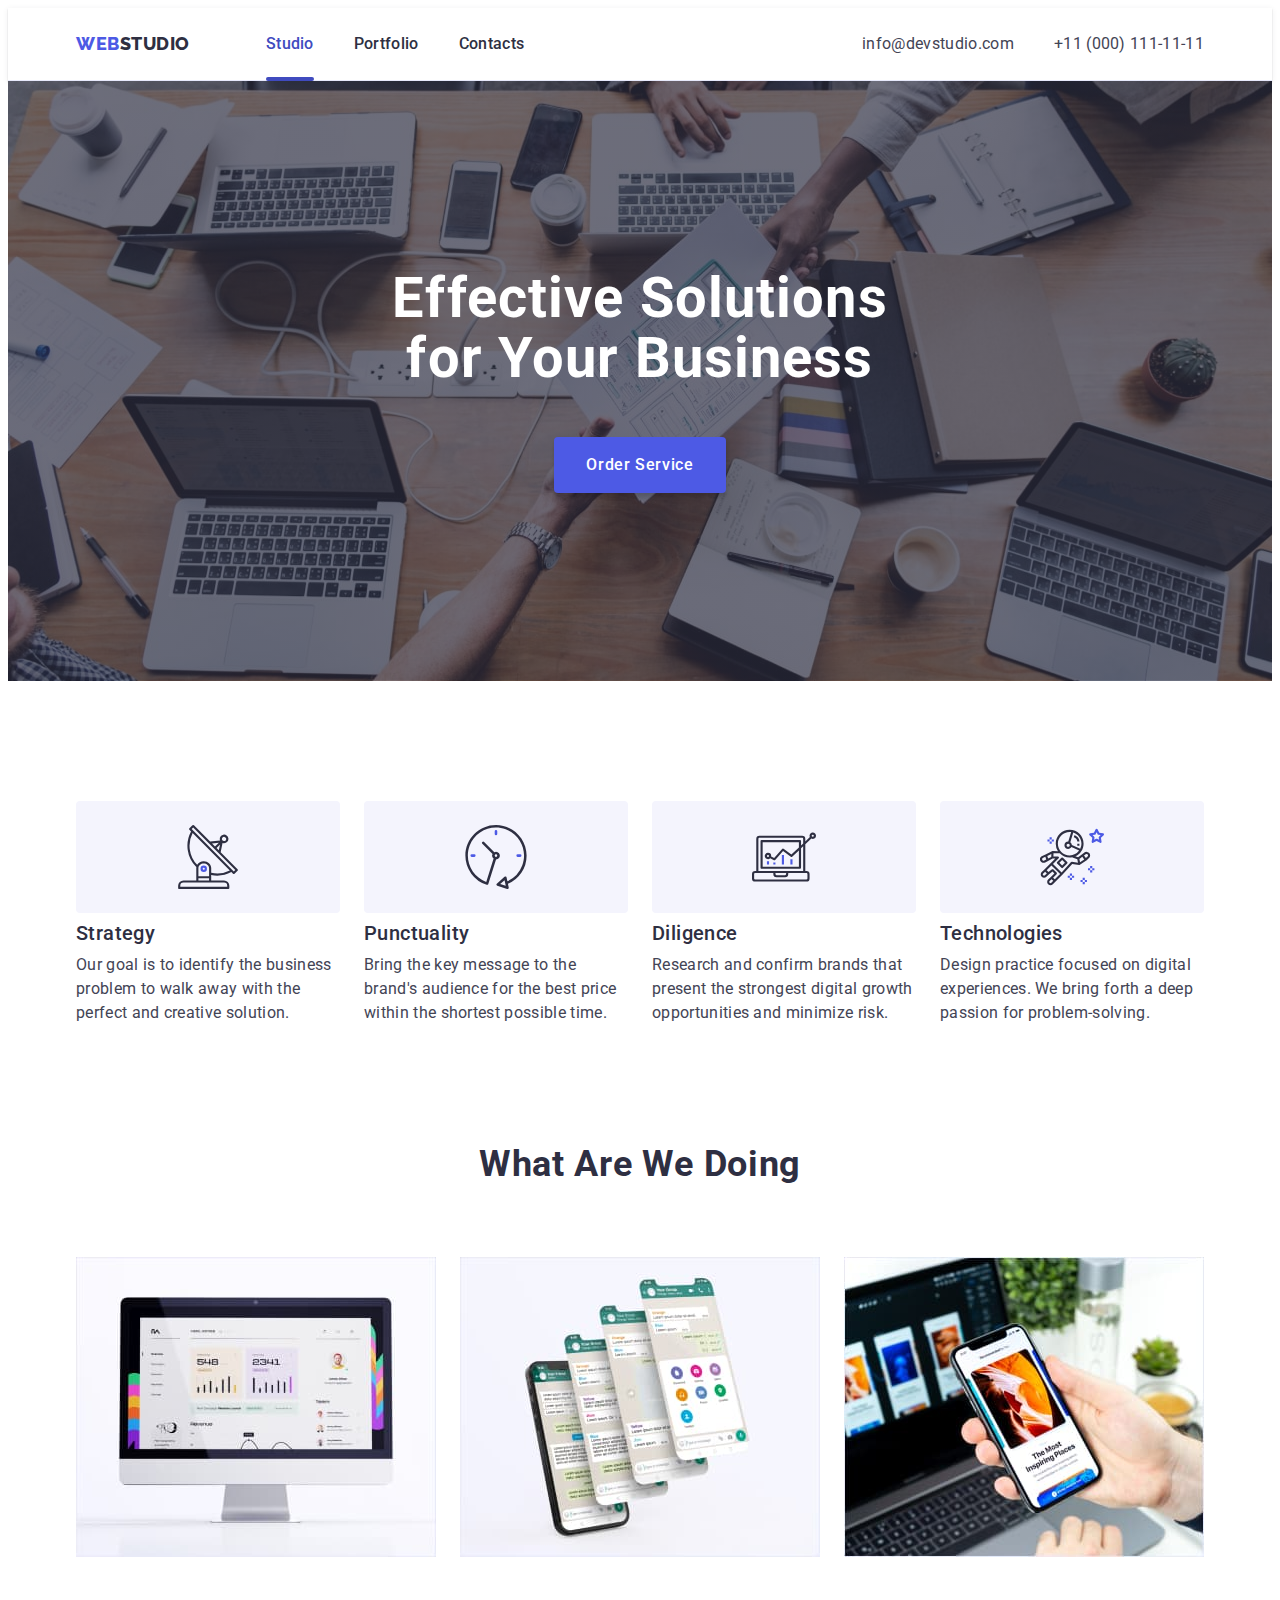
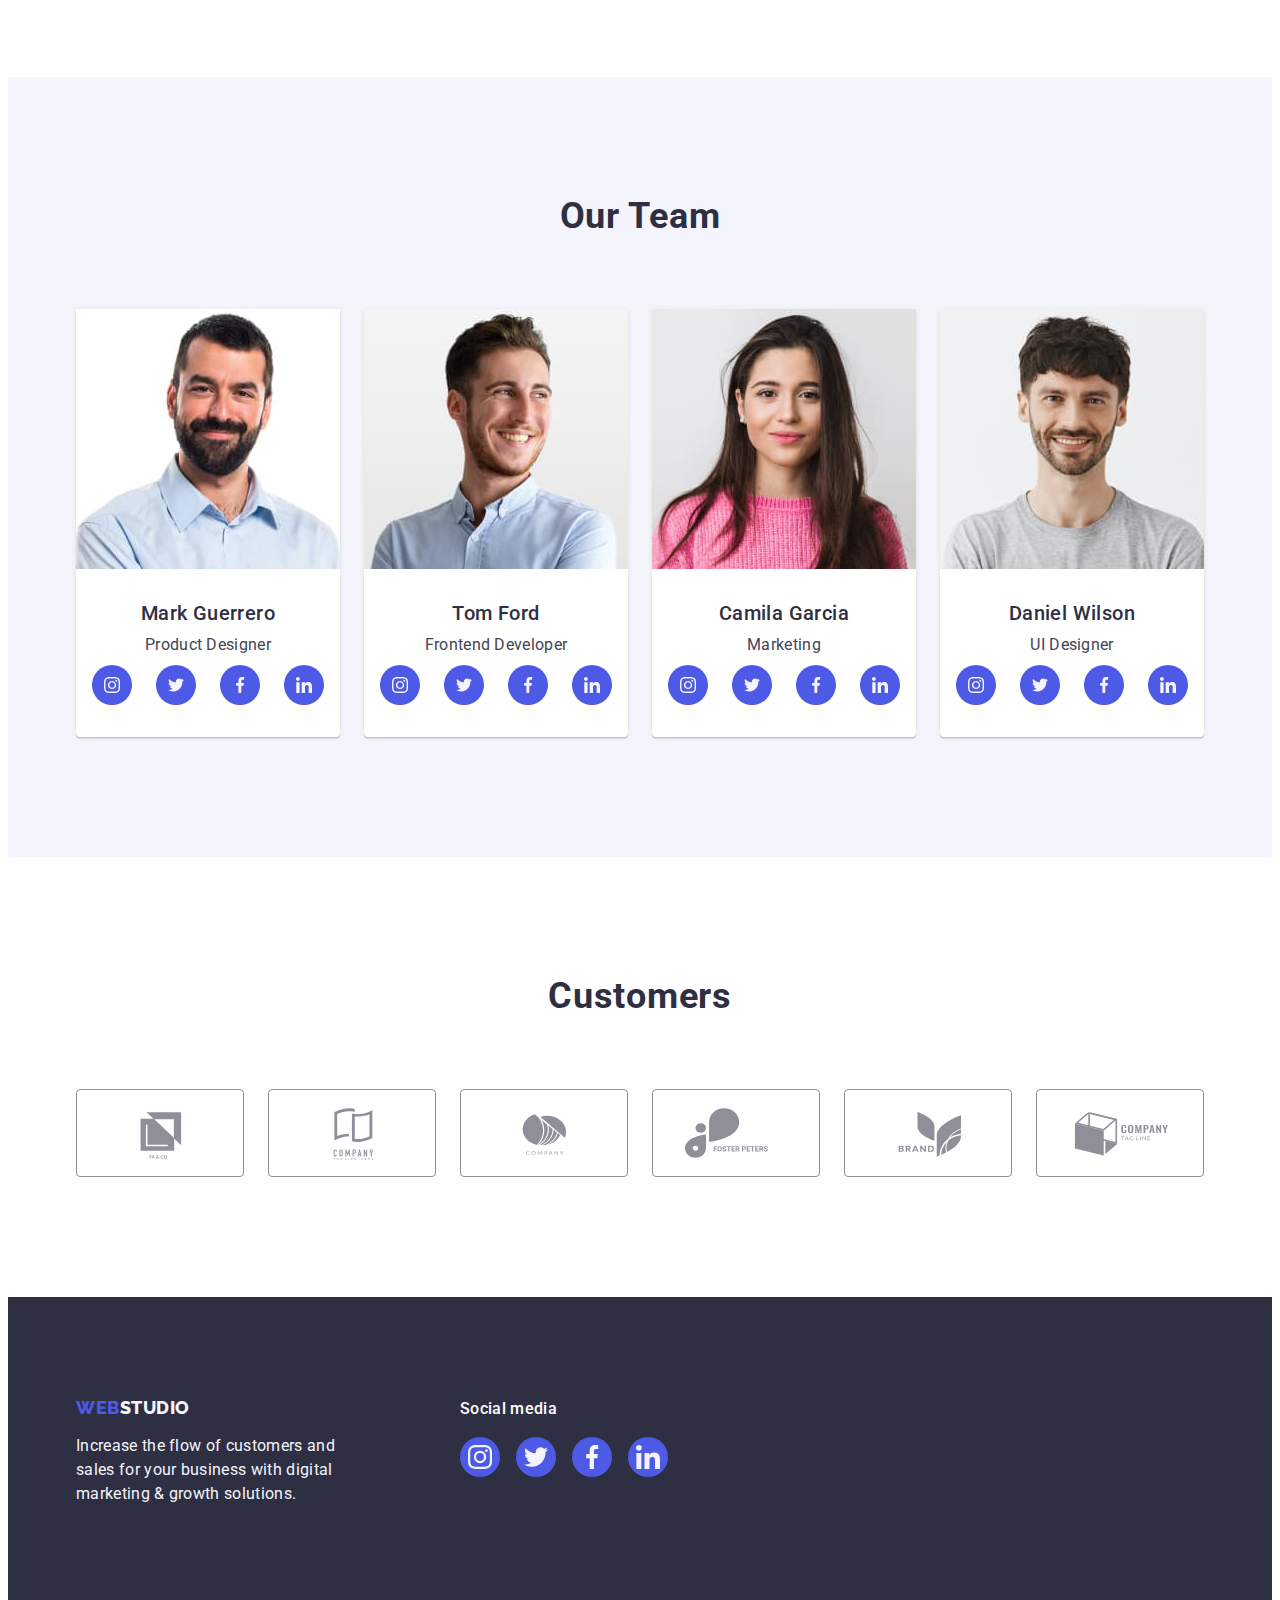
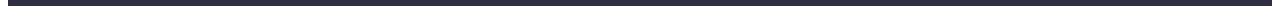
==== index.html @ 052d2413 "HW 5 initial" ====
<!DOCTYPE html>
<html lang="en">
    <head>
        <meta charset="UTF-8">
        <meta name="viewport" content="width=device-width, initial-scale=1.0">
        <title>Studio</title>
        <link rel="stylesheet" href="https://cdnjs.cloudflare.com/ajax/libs/modern-normalize/2.0.0/modern-normalize.min.css"
            integrity="sha512-4xo8blKMVCiXpTaLzQSLSw3KFOVPWhm/TRtuPVc4WG6kUgjH6J03IBuG7JZPkcWMxJ5huwaBpOpnwYElP/m6wg=="
            crossorigin="anonymous" referrerpolicy="no-referrer">
        <link rel="preconnect" href="https://fonts.googleapis.com">
        <link rel="preconnect" href="https://fonts.gstatic.com" crossorigin>
        <link href="https://fonts.googleapis.com/css2?family=Raleway:wght@800&family=Roboto:wght@400;500;700;900&display=swap"
            rel="stylesheet">
        <link href="./css/styles.css" rel="stylesheet">
    </head>
    <body>
        <header class="section page-header">
            <div class="container header-container">
                <nav class="page-nav">
                    <a href="./index.html" class="logo link header-logo-link">Web<span class="header-logo">Studio</span></a>
                    <ul class="list navigation-list">
                        <li class="navigation-list-item">
                            <a href="./index.html" class="navigation-link link navigation-underline">Studio</a>
                        </li>
                        <li class="navigation-list-item">
                            <a href="./portfolio.html" class="navigation-link link">Portfolio</a>
                        </li>
                        <li class="navigation-list-item">
                            <a href="" class="navigation-link link">Contacts</a>
                        </li>
                    </ul>
                </nav>
                <address class="contacts">
                    <ul class="list contacts-list">
                        <li>
                            <a href="mailto:info@devstudio.com" class="contact link">info@devstudio.com</a>
                        </li>
                        <li>
                            <a href="tel:+110001111111" class="contact link">+11 (000) 111-11-11</a>
                        </li>
                    </ul>
                </address>
            </div>
        </header>
        <main>
            <section class="section hero">
                <div class="container hero-container">
                    <h1 class="hero-title">Effective Solutions for Your Business</h1>
                    <button type="button" class="hero-btn" data-modal-open>Order Service</button>
                </div>
            </section>
            <section class="section advantages">
                <div class="container">
                    <h2 class="visually-hidden">Advantages</h2>
                    <ul class="list advantages-list">
                        <li class="advantage-item">
                            <div class="advantage-illustration">
                                <svg class="advantage-icon" height="64" width="64">
                                    <use href="./images/icons.svg#antenna"></use>
                                </svg>
                            </div>
                            <h3 class="item-title advantage">Strategy</h3>
                            <p class="item-text advantage">
                                Our goal is to identify the business problem to walk away with the perfect and creative solution.
                            </p>
                        </li>
                        <li class="advantage-item">
                            <div class="advantage-illustration">
                                <svg class="advantage-icon" height="64" width="64">
                                    <use href="./images/icons.svg#clock"></use>
                                </svg>
                            </div>
                            <h3 class="item-title advantage">Punctuality</h3>
                            <p class="item-text advantage">
                                Bring the key message to the brand's audience for the best price within the shortest possible time.
                            </p>
                        </li>
                        <li class="advantage-item">
                            <div class="advantage-illustration">
                                <svg class="advantage-icon" height="64" width="64">
                                    <use href="./images/icons.svg#diagram"></use>
                                </svg>
                            </div>
                            <h3 class="item-title advantage">Diligence</h3>
                            <p class="item-text advantage">
                                Research and confirm brands that present the strongest digital growth opportunities and minimize risk.
                            </p>
                        </li>
                        <li class="advantage-item">
                            <div class="advantage-illustration">
                                <svg class="advantage-icon" height="64" width="64">
                                    <use href="./images/icons.svg#astronaut"></use>
                                </svg>
                            </div>
                            <h3 class="item-title advantage">Technologies</h3>
                            <p class="item-text advantage">
                                Design practice focused on digital experiences. We bring forth a deep passion for problem-solving.
                            </p>
                        </li>
                    </ul>
                </div>
            </section>
            <section class="section section-actions">
                <div class="container">
                    <h2 class="section-title">What are we doing</h2>
                    <ul class="list list-actions">
                        <li class="item-action">
                            <img src="./images/img-1.jpg" alt="Website on the computer monitor" width="360" height="300">
                        </li>
                        <li class="item-action">
                            <img src="./images/img-2.jpg" alt="messages in the WhatsApp group" width="360" height="300">
                        </li>
                        <li class="item-action">
                            <img src="./images/img-3.jpg" alt="Mobile application" width="360" height="300">
                        </li>
                    </ul>
                </div>
            </section>
            <section class="section section-team">
                <div class="container">
                    <h2 class="section-title">Our Team</h2>
                    <ul class="list list-team">
                        <li class="item-team">
                            <img src="./images/mark.jpg" alt="Mark Guerrero" width="264" height="260">
                            <div class="member-description">
                                <h3 class="item-title member-name">Mark Guerrero</h3>
                                <p class="item-text member-role">Product Designer</p>
                                <ul class="member-socials list">
                                    <li class="member-social-item">
                                        <a href="" class="member-social-link link">
                                            <svg class="member-social-icon" width="16" height="16">
                                                <use href="./images/icons.svg#instagram"></use>
                                            </svg>
                                        </a>
                                    </li>
                                    <li class="member-social-item">
                                        <a href="" class="member-social-link link">
                                            <svg class="member-social-icon" width="16" height="16">
                                                <use href="./images/icons.svg#twitter"></use>
                                            </svg>
                                        </a>
                                    </li>
                                    <li class="member-social-item">
                                        <a href="" class="member-social-link link">
                                            <svg class="member-social-icon" width="16" height="16">
                                                <use href="./images/icons.svg#facebook"></use>
                                            </svg>
                                        </a>
                                    </li>
                                    <li class="member-social-item">
                                        <a href="" class="member-social-link link">
                                            <svg class="member-social-icon" width="16" height="16">
                                                <use href="./images/icons.svg#linkedin"></use>
                                            </svg>
                                        </a>
                                    </li>
                                </ul>
                            </div>
                        </li>
                        <li class="item-team">
                            <img src="./images/tom.jpg" alt="Tom Ford" width="264" height="260">
                            <div class="member-description">
                                <h3 class="item-title member-name">Tom Ford</h3>
                                <p class="item-text member-role">Frontend Developer</p>
                                <ul class="member-socials list">
                                    <li class="member-social-item">
                                        <a href="" class="member-social-link link">
                                            <svg class="member-social-icon" width="16" height="16">
                                                <use href="./images/icons.svg#instagram"></use>
                                            </svg>
                                        </a>
                                    </li>
                                    <li class="member-social-item">
                                        <a href="" class="member-social-link link">
                                            <svg class="member-social-icon" width="16" height="16">
                                                <use href="./images/icons.svg#twitter"></use>
                                            </svg>
                                        </a>
                                    </li>
                                    <li class="member-social-item">
                                        <a href="" class="member-social-link link">
                                            <svg class="member-social-icon" width="16" height="16">
                                                <use href="./images/icons.svg#facebook"></use>
                                            </svg>
                                        </a>
                                    </li>
                                    <li class="member-social-item">
                                        <a href="" class="member-social-link link">
                                            <svg class="member-social-icon" width="16" height="16">
                                                <use href="./images/icons.svg#linkedin"></use>
                                            </svg>
                                        </a>
                                    </li>
                                </ul>
                            </div>
                        </li>
                        <li class="item-team">
                            <img src="./images/camilla.jpg" alt="Camila Garcia" width="264" height="260">
                            <div class="member-description">
                                <h3 class="item-title member-name">Camila Garcia</h3>
                                <p class="item-text member-role">Marketing</p>
                                <ul class="member-socials list">
                                    <li class="member-social-item">
                                        <a href="" class="member-social-link link">
                                            <svg class="member-social-icon" width="16" height="16">
                                                <use href="./images/icons.svg#instagram"></use>
                                            </svg>
                                        </a>
                                    </li>
                                    <li class="member-social-item">
                                        <a href="" class="member-social-link link">
                                            <svg class="member-social-icon" width="16" height="16">
                                                <use href="./images/icons.svg#twitter"></use>
                                            </svg>
                                        </a>
                                    </li>
                                    <li class="member-social-item">
                                        <a href="" class="member-social-link link">
                                            <svg class="member-social-icon" width="16" height="16">
                                                <use href="./images/icons.svg#facebook"></use>
                                            </svg>
                                        </a>
                                    </li>
                                    <li class="member-social-item">
                                        <a href="" class="member-social-link link">
                                            <svg class="member-social-icon" width="16" height="16">
                                                <use href="./images/icons.svg#linkedin"></use>
                                            </svg>
                                        </a>
                                    </li>
                                </ul>
                            </div>
                        </li>
                        <li class="item-team">
                            <img src="./images/daniel.jpg" alt="Daniel Wilson" width="264" height="260">
                            <div class="member-description">
                                <h3 class="item-title member-name">Daniel Wilson</h3>
                                <p class="item-text member-role">UI Designer</p>
                                <ul class="member-socials list">
                                    <li class="member-social-item">
                                        <a href="" class="member-social-link link">
                                            <svg class="member-social-icon" width="16" height="16">
                                                <use href="./images/icons.svg#instagram"></use>
                                            </svg>
                                        </a>
                                    </li>
                                    <li class="member-social-item">
                                        <a href="" class="member-social-link link">
                                            <svg class="member-social-icon" width="16" height="16">
                                                <use href="./images/icons.svg#twitter"></use>
                                            </svg>
                                        </a>
                                    </li>
                                    <li class="member-social-item">
                                        <a href="" class="member-social-link link">
                                            <svg class="member-social-icon" width="16" height="16">
                                                <use href="./images/icons.svg#facebook"></use>
                                            </svg>
                                        </a>
                                    </li>
                                    <li class="member-social-item">
                                        <a href="" class="member-social-link link">
                                            <svg class="member-social-icon" width="16" height="16">
                                                <use href="./images/icons.svg#linkedin"></use>
                                            </svg>
                                        </a>
                                    </li>
                                </ul>
                            </div>
                        </li>
                    </ul>
                </div>
            </section>
            <section class="section-customers">
                <div class="container">
                    <h2 class="section-title">Customers</h2>
                    <ul class="customers-list list">
                        <li class="customer-item">
                            <a href="" class="customer-link link">
                                <svg class="customer-icon" width="104" height="56">
                                    <use href="./images/icons.svg#company-logo-1"></use>
                                </svg>
                            </a>
                        </li>
                        <li class="customer-item">
                            <a href="" class="customer-link link">
                                <svg class="customer-icon" width="104" height="56">
                                    <use href="./images/icons.svg#company-logo-2"></use>
                                </svg>
                            </a>
                        </li>
                        <li class="customer-item">
                            <a href="" class="customer-link link">
                                <svg class="customer-icon" width="104" height="56">
                                    <use href="./images/icons.svg#company-logo-3"></use>
                                </svg>
                            </a>
                        </li>
                        <li class="customer-item">
                            <a href="" class="customer-link link">
                                <svg class="customer-icon" width="104" height="56">
                                    <use href="./images/icons.svg#company-logo-4"></use>
                                </svg>
                            </a>
                        </li>
                        <li class="customer-item">
                            <a href="" class="customer-link link">
                                <svg class="customer-icon" width="104" height="56">
                                    <use href="./images/icons.svg#company-logo-5"></use>
                                </svg>
                            </a>
                        </li>
                        <li class="customer-item">
                            <a href="" class="customer-link link">
                                <svg class="customer-icon" width="104" height="56">
                                    <use href="./images/icons.svg#company-logo-6"></use>
                                </svg>
                            </a>
                        </li>
                    </ul>
                </div>
            </section>
        </main>
        <footer class="section page-footer">
            <div class="container footer-container">
                <div class="footer-information">
                    <a href="./index.html" class="logo link footer-logo-link">Web<span class="footer-logo">Studio</span></a>
                    <p class="footer-text">Increase the flow of customers and sales for your business with digital marketing & growth solutions.</p>
                </div>
                <div class="footer-socials">
                    <p class="footer-socials-title">Social media</p>
                    <ul class="footer-socials-list list">
                        <li class="footer-social-item">
                            <a href="" class="footer-social-link link">
                                <svg class="footer-social-icon" width="24" height="24">
                                    <use href="./images/icons.svg#instagram"></use>
                                </svg>
                            </a>
                        </li>
                        <li class="footer-social-item">
                            <a href="" class="footer-social-link link">
                                <svg class="footer-social-icon" width="24" height="24">
                                    <use href="./images/icons.svg#twitter"></use>
                                </svg>
                            </a>
                        </li>
                        <li class="footer-social-item">
                            <a href="" class="footer-social-link link">
                                <svg class="footer-social-icon" width="24" height="24">
                                    <use href="./images/icons.svg#facebook"></use>
                                </svg>
                            </a>
                        </li>
                        <li class="footer-social-item">
                            <a href="" class="footer-social-link link">
                                <svg class="footer-social-icon" width="24" height="24">
                                    <use href="./images/icons.svg#linkedin"></use>
                                </svg>
                            </a>
                        </li>
                    </ul>
                </div>
            </div>
        </footer>
        <div class="backdrop is-hidden" data-modal>
            <div class="modal">
                <button type="button" class="close-btn" data-modal-close>
                    <svg class="close-icon" width="8" height="8">
                        <use href="./images/icons.svg#close"></use>
                    </svg>
                </button>
                <p class="modal-title">Leave your contacts and we will call you back</p>
                <form>
                    <label for="input-user-name" class="modal-label">Name</label>
                    <div class="modal-input-icon">
                        <input name="user-name" class="modal-input" type="text" id="input-user-name"/>
                        <svg class="modal-icon" width="18" height="18">
                            <use href="./images/icons.svg#user-icon"></use>
                        </svg>
                    </div>
                    <label for="input-user-phone" class="modal-label">Phone</label>
                    <div class="modal-input-icon">
                        <input name="user-phone" class="modal-input" type="tel" id="input-user-phone" />
                        <svg class="modal-icon" width="18" height="24">
                            <use href="./images/icons.svg#phone-icon"></use>
                        </svg>
                    </div>
                    <label for="input-user-email" class="modal-label">Email</label>
                    <div class="modal-input-icon">
                        <input name="user-email" class="modal-input" type="email" id="input-user-email" />
                        <svg class="modal-icon" width="18" height="24">
                            <use href="./images/icons.svg#email-icon"></use>
                        </svg>
                    </div>
                    <label for="comment-text" class="modal-label">Comment</label>
                    <textarea name="user-comment" id="comment-text" class="modal-text-input" placeholder="Text input"></textarea>
                    <button type="submit" class="hero-btn">Send</button>
                </form>
            </div>
        </div>
        <script src="./js/modal.js"></script>
    </body>
</html>
---- css/styles.css ----
:root {
    --iris: #4D5AE5;
    --ocean: #404BBF;
    --navyblue: #2E2F42;
    --green: #31D0AA;
    --slate: #434455;
    --lightslate: #8E8F99;
    --cornflower: #E7E9FC;
    --cloud: #F4F4FD;
    --white: #FFFFFF;
    --dairy: #FCFCFC;
    --grey: rgba(46, 47, 66, 0.7);
    --navyblue-modal: rgba(46, 47, 66, 0.40);
}

body {
    color: var(--slate);
    font-family: "Roboto", sans-serif;
    background-color: var(--white);
}

.list {
    list-style-type: none;
}

.link {
    text-decoration: none;
}

.logo {
    color: var(--iris);
    font-family: "Raleway", sans-serif;
    font-size: 18px;
    font-weight: 800;
    line-height: 1.17;
    letter-spacing: 0.03em;
    text-transform: uppercase;
}

.header-logo {
    color: var(--navyblue);
}

.header-logo-link {
    padding: 24px 0;
    margin-right: 76px;
}

h1,
h2,
h3,
h4,
h5,
h6,
p {
    margin-top: 0;
    margin-bottom: 0;
}

ul,
ol {
    margin-top: 0;
    margin-bottom: 0;
    padding-left: 0;
}

a {
    display: block;
}

img {
    height: auto;
    max-width: 100%;
    display: block;
}

.container {
    max-width: 1158px;
    margin: 0 auto;
    padding: 0 15px;
}

.visually-hidden {
    position: absolute;
    width: 1px;
    height: 1px;
    margin: -1px;
    border: 0;
    padding: 0;
    white-space: nowrap;
    clip-path: inset(100%);
    clip: rect(0 0 0 0);
    overflow: hidden;
}

* {
    box-sizing: border-box;
}

.page-header {
    border-bottom: 1px solid var(--cornflower);
    box-shadow: 0px 2px 1px rgba(46, 47, 66, 0.08), 0px 1px 1px rgba(46, 47, 66, 0.16), 0px 1px 6px rgba(46, 47, 66, 0.08);
}

.navigation-list {
    display: flex;
    gap: 40px;
    align-items: center;
}

.contacts-list {
    display: flex;
    gap: 40px;
    align-items: center;
}

.page-nav {
    display: flex;
    align-items: center;
    margin-right: auto;
}

.header-container {
    display: flex;
    align-items: center;
}

.navigation-link {
    color: var(--navyblue);
    font-weight: 500;
    line-height: 1.5;
    letter-spacing: 0.02em;
    padding: 24px 0;
    transition: color 250ms cubic-bezier(0.4, 0, 0.2, 1);
}

.navigation-link:hover,
.navigation-link:focus {
    color: var(--ocean);
}

.navigation-underline {
    position: relative;
    color: var(--ocean)
}

.navigation-underline::after {
    content: '';
    height: 4px;
    width: 100%;
    border-radius: 2px;
    background: var(--ocean);
    position: absolute;
    bottom: -1px;
    left: 0;
}

.contacts {
    font-style: normal;
}

.contact {
    line-height: 1.5;
    letter-spacing: 0.02em;
    padding: 24px 0;
    color: inherit;
    transition: color 250ms cubic-bezier(0.4, 0, 0.2, 1);
}

.contact:hover,
.contact:focus {
    color: var(--ocean);
}

.section.hero {
    background-image: linear-gradient(var(--grey), var(--grey)), url(../images/people-office.jpg);
    background-position: center;
    background-repeat: no-repeat;
    background-size: cover;
    padding: 188px 0;
    max-width: 1440px;
}

.hero-title {
    color: var(--white);
    text-align: center;
    font-size: 56px;
    font-weight: 700;
    line-height: 1.07;
    letter-spacing: 0.02em;
    max-width: 496px;
    margin-bottom: 48px;
    margin-right: auto;
    margin-left: auto;
}

.hero-btn {
    display: block;
    background-color: var(--iris);
    color: var(--white);
    font-size: inherit;
    font-family: inherit;
    font-weight: 500;
    line-height: 1.5;
    letter-spacing: 0.04em;
    cursor: pointer;
    border-radius: 4px;
    border: none;
    margin-left: auto;
    margin-right: auto;
    padding: 16px 32px;
    min-width: 169px;
    box-shadow: 0px 4px 4px 0px rgba(0, 0, 0, 0.15);
    transition: background-color 250ms cubic-bezier(0.4, 0, 0.2, 1);
}

.hero-btn:hover,
.hero-btn:focus {
    background-color: var(--ocean);
}

.item-title {
    color: var(--navyblue);
    font-size: 20px;
    font-weight: 500;
    line-height: 1.2;
    letter-spacing: 0.02em;
}

.advantage-illustration {
    border-radius: 4px;
    background: var(--cloud);
    padding: 24px 0;
    display: flex;
    justify-content: center;
    align-items: center;
    margin-bottom: 8px;
}

.item-title.advantage {
    margin-bottom: 8px;
}

.advantage-item {
    width: calc((100% - 3 * 24px) / 4);
}

.advantages {
    padding: 120px 0;
}

.advantage-icon {
    fill: currentColor;
}

.item-text {
    line-height: 1.5;
    letter-spacing: 0.02em;
    color: var(--slate);
}

.advantages-list {
    display: flex;
    gap: 24px;
}

.section-title {
    color: var(--navyblue);
    text-align: center;
    font-size: 36px;
    font-weight: 700;
    line-height: 1.11;
    letter-spacing: 0.02em;
    text-transform: capitalize;
    margin-bottom: 72px;
}

.section-actions {
    padding-bottom: 120px;
}

.list-actions {
    display: flex;
    gap: 24px;
}

.item-action {
    width: calc((100% - 2 * 24px) / 3);
}

.section-team {
    background-color: var(--cloud);
    padding: 120px 0;
}

.list-team {
    display: flex;
    gap: 24px;
}

.item-team {
    background: var(--white);
    border-radius: 0px 0px 4px 4px;
    width: calc((100% - 3 * 24px) / 4);
    box-shadow: 0px 2px 1px 0px rgba(46, 47, 66, 0.08), 0px 1px 1px 0px rgba(46, 47, 66, 0.16), 0px 1px 6px 0px rgba(46, 47, 66, 0.08);
}

.member-description {
    padding: 32px 0;
}

.member-name {
    margin-bottom: 8px;
    text-align: center;
}

.member-role {
    text-align: center;
}

.member-socials {
    display: flex;
    justify-content: center;
    gap: 24px;
    margin-top: 8px;
}

.member-social-item {
    width: 40px;
    height: 40px;
}

.member-social-link{
    background-color: var(--iris);
    border-radius: 50%;
    display: flex;
    justify-content: center;
    align-items: center;
    width: 100%;
    height: 100%;
    transition: background-color 250ms cubic-bezier(0.4, 0, 0.2, 1);
}

.item-team:hover .member-social-link {
    background-color: var(--ocean);
}

.member-social-link:focus {
    background-color: var(--ocean);
}

.member-social-icon{
    fill: var(--cloud);
}

.section-customers {
    padding: 120px 0;
}

.customers-list {
    display: flex;
    gap: 24px;
}

.customer-item {
    width: calc((100% - 5 * 24px) / 6);
    height: 88px;
}

.customer-link {
    width: 100%;
    height: 100%;
    padding: 16px 32px;
    border: 1px solid var(--lightslate);
    border-radius: 4px;
    display: flex;
    justify-content: center;
    align-items: center;
    color: var(--lightslate);
    transition: border-color 250ms cubic-bezier(0.4, 0, 0.2, 1),
        color 250ms cubic-bezier(0.4, 0, 0.2, 1);
}

.customer-icon {
    fill: currentColor;
}

.customer-link:hover,
.customer-link:focus {
    border-color: var(--ocean);
    color: var(--ocean);
    box-shadow: 0px 4px 4px 0px rgba(0, 0, 0, 0.25);
}

.page-footer {
    background-color: var(--navyblue);
    padding: 100px 0;
}

.footer-logo {
    color: var(--cloud);
}

.footer-logo-link {
    margin-bottom: 16px;
    display: inline-block;
}

.footer-text {
    color: var(--cloud);
    line-height: 1.5;
    letter-spacing: 0.02em;
    width: 264px;
}

.footer-container {
    display: flex;
    align-items: baseline;
}

.footer-information {
    margin-right: 120px;
}

.section-portfolio {
    padding: 96px 0 120px 0;
}

.footer-socials-title {
    margin-bottom: 16px;
    color: var(--white);
        font-weight: 500;
        line-height: 1.5;
        letter-spacing: 0.02em;
}

.footer-socials-list {
    display: flex;
    gap: 16px;
}

.footer-social-item {
    width: 40px;
    height: 40px;
}

.footer-social-link {
    background-color: var(--iris);
    border-radius: 50%;
    width: 100%;
    height: 100%;
    display: flex;
    justify-content: center;
    align-items: center;
    transition: background-color 250ms cubic-bezier(0.4, 0, 0.2, 1);
}

.footer-social-link:hover {
    background-color: var(--green);
}

.footer-social-link:focus {
    background-color: var(--green);
}

.footer-social-icon {
    fill: var(--cloud);
}

.portfolio-btn {
    color: var(--iris);
    background-color: var(--cloud);
    border-radius: 4px;
    padding: 12px 24px;
    border: 1px solid var(--cornflower);
    text-align: center;
    font-size: inherit;
    font-family: inherit;
    font-weight: 500;
    line-height: 1.5;
    letter-spacing: 0.04em;
    cursor: pointer;
    transition: color 250ms cubic-bezier(0.4, 0, 0.2, 1),
        background-color 250ms cubic-bezier(0.4, 0, 0.2, 1),
        border-color 250ms cubic-bezier(0.4, 0, 0.2, 1),
        box-shadow 250ms cubic-bezier(0.4, 0, 0.2, 1);
}

.portfolio-btn:hover,
.portfolio-btn:focus {
    background-color: var(--ocean);
    color: var(--white);
    border: 1px solid transparent;
    box-shadow: 0px 2px 2px 0px rgba(0, 0, 0, 0.12), 0px 2px 1px 0px rgba(0, 0, 0, 0.08), 0px 3px 1px 0px rgba(0, 0, 0, 0.10);
}

.buttons-list {
    display: flex;
    justify-content: center;
    gap: 24px;
    margin-bottom: 72px;
}

.cards-list {
    display: flex;
    flex-wrap: wrap;
    gap: 48px 24px;
}

.portfolio-card {
    background: var(--white);
    width: calc((100% - 48px) / 3);
}

.portfolio-card-link {
    transition: box-shadow 250ms cubic-bezier(0.4, 0, 0.2, 1);
}

.portfolio-item-title {
    margin-bottom: 8px;
}

.card-text {
    padding: 32px 16px;
    border-bottom: 1px solid var(--cornflower);
    border-left: 1px solid var(--cornflower);
    border-right: 1px solid var(--cornflower);
    transition-property: border-bottom, border-right, border-left;
    transition-duration: 250ms;
    transition-timing-function: cubic-bezier(0.4, 0, 0.2, 1);
}

.portfolio-card-link:hover {
    box-shadow: 0px 1px 6px rgba(46, 47, 66, 0.08),
    0px 1px 1px rgba(46, 47, 66, 0.16),
    0px 2px 1px rgba(46, 47, 66, 0.08);
}

.portfolio-card-link:focus {
    box-shadow: 0px 1px 6px rgba(46, 47, 66, 0.08),
    0px 1px 1px rgba(46, 47, 66, 0.16),
    0px 2px 1px rgba(46, 47, 66, 0.08);
}

.portfolio-card:hover .card-text,
.portfolio-card:focus .card-text {
    border-bottom: 1px solid var(--cloud);
    border-left: 1px solid var(--cloud);
    border-right: 1px solid var(--cloud);
}

.portfolio-overlay {
    position: relative;
    overflow: hidden;
}

.overlay-text {
    color: var(--cloud);
    line-height: 1.5;
    letter-spacing: 0.02em;
    position: absolute;
    top: 0;
    width: 100%;
    height: 100%;
    padding: 40px 32px;
    transform: translateY(100%);
    background: var(--iris);
    transition: transform 250ms cubic-bezier(0.4, 0, 0.2, 1);
}

.portfolio-card-link:hover .overlay-text {
    transform: translateY(0%);
}

.portfolio-card-link:focus .overlay-text {
    transform: translateY(0%);
}

.backdrop {
    background-color: var(--navyblue-modal);
    height: 100%;
    width: 100%;
    position: fixed;
    top: 0;
    transition: opacity 250ms cubic-bezier(0.4, 0, 0.2, 1), visibility 250ms cubic-bezier(0.4, 0, 0.2, 1);
}

.modal {
    position: absolute;
    top: 50%;
    left: 50%;
    transform: translate(-50%, -50%) scale(1);
    width: 408px;
    min-height: 584px;
    border-radius: 4px;
        background: var(--dairy);
        box-shadow: 0px 2px 1px 0px rgba(0, 0, 0, 0.20), 0px 1px 3px 0px rgba(0, 0, 0, 0.12), 0px 1px 1px 0px rgba(0, 0, 0, 0.14);
        transition: transform 250ms cubic-bezier(0.4, 0, 0.2, 1);
        padding: 72px 24px 24px 24px;
}

.backdrop.is-hidden .modal {
    transform: translate(-50%, -50%) scale(0);
}

.close-btn {
    padding: 0;
    width: 24px;
    height: 24px;
    position: absolute;
    top: 24px;
    right: 24px;
    border-radius: 50%;
    cursor: pointer;
    background-color: var(--cornflower);
    border: 1px solid rgba(0, 0, 0, 0.1);
    display: flex;
    justify-content: center;
    align-items: center;
    transition: background-color 250ms cubic-bezier(0.4, 0, 0.2, 1), border 250ms cubic-bezier(0.4, 0, 0.2, 1);
}

.close-btn:hover,
.close-btn:focus {
    background-color: var(--ocean);
    border: none;
}

.close-icon {
    fill: var(--navyblue);
    transition: fill 250ms cubic-bezier(0.4, 0, 0.2, 1);
}

.close-btn:hover .close-icon,
.close-btn:focus .close-icon {
    fill: var(--white);
}

.is-hidden {
    opacity: 0;
    visibility: hidden;
    pointer-events: none;
}

.modal-title {
    color: var(--navyblue);
        text-align: center;
        font-weight: 500;
        line-height: 1.5;
        letter-spacing: 0.02em;
        margin-bottom: 16px;
}

.modal-label {
    color: var(--lightslate);
        font-size: 12px;
        line-height: 1.16;
        letter-spacing: 0.04em;
        margin-bottom: 4px;
}

.modal-input-icon {
    position: relative;
    margin-bottom: 8px;
}

.modal-input {
    max-width: 360px;
    width: 100%;
    height: 40px;
    padding-left: 38px;
    border-radius: 4px;
        border: 1px solid var(--navyblue-modal);
        transition: border-color 250ms cubic-bezier(0.4, 0, 0.2, 1);
}

.modal-input:active {
    border-color: var(--iris);
}

.modal-input:active .modal-icon {
    fill: var(--iris);
}

.modal-icon {
    position: absolute;
    left: 16px;
    top: 50%;
    transform: translateY(-50%);
    fill: var(--navyblue);
    transition: fill 250ms cubic-bezier(0.4, 0, 0.2, 1);
}

.modal-text-input {
    border-radius: 4px;
    padding: 8px 16px;
    resize: none;
    height: 120px;
    max-width: 360px;
        width: 100%;
        border: 1px solid var(--navyblue-modal);
}
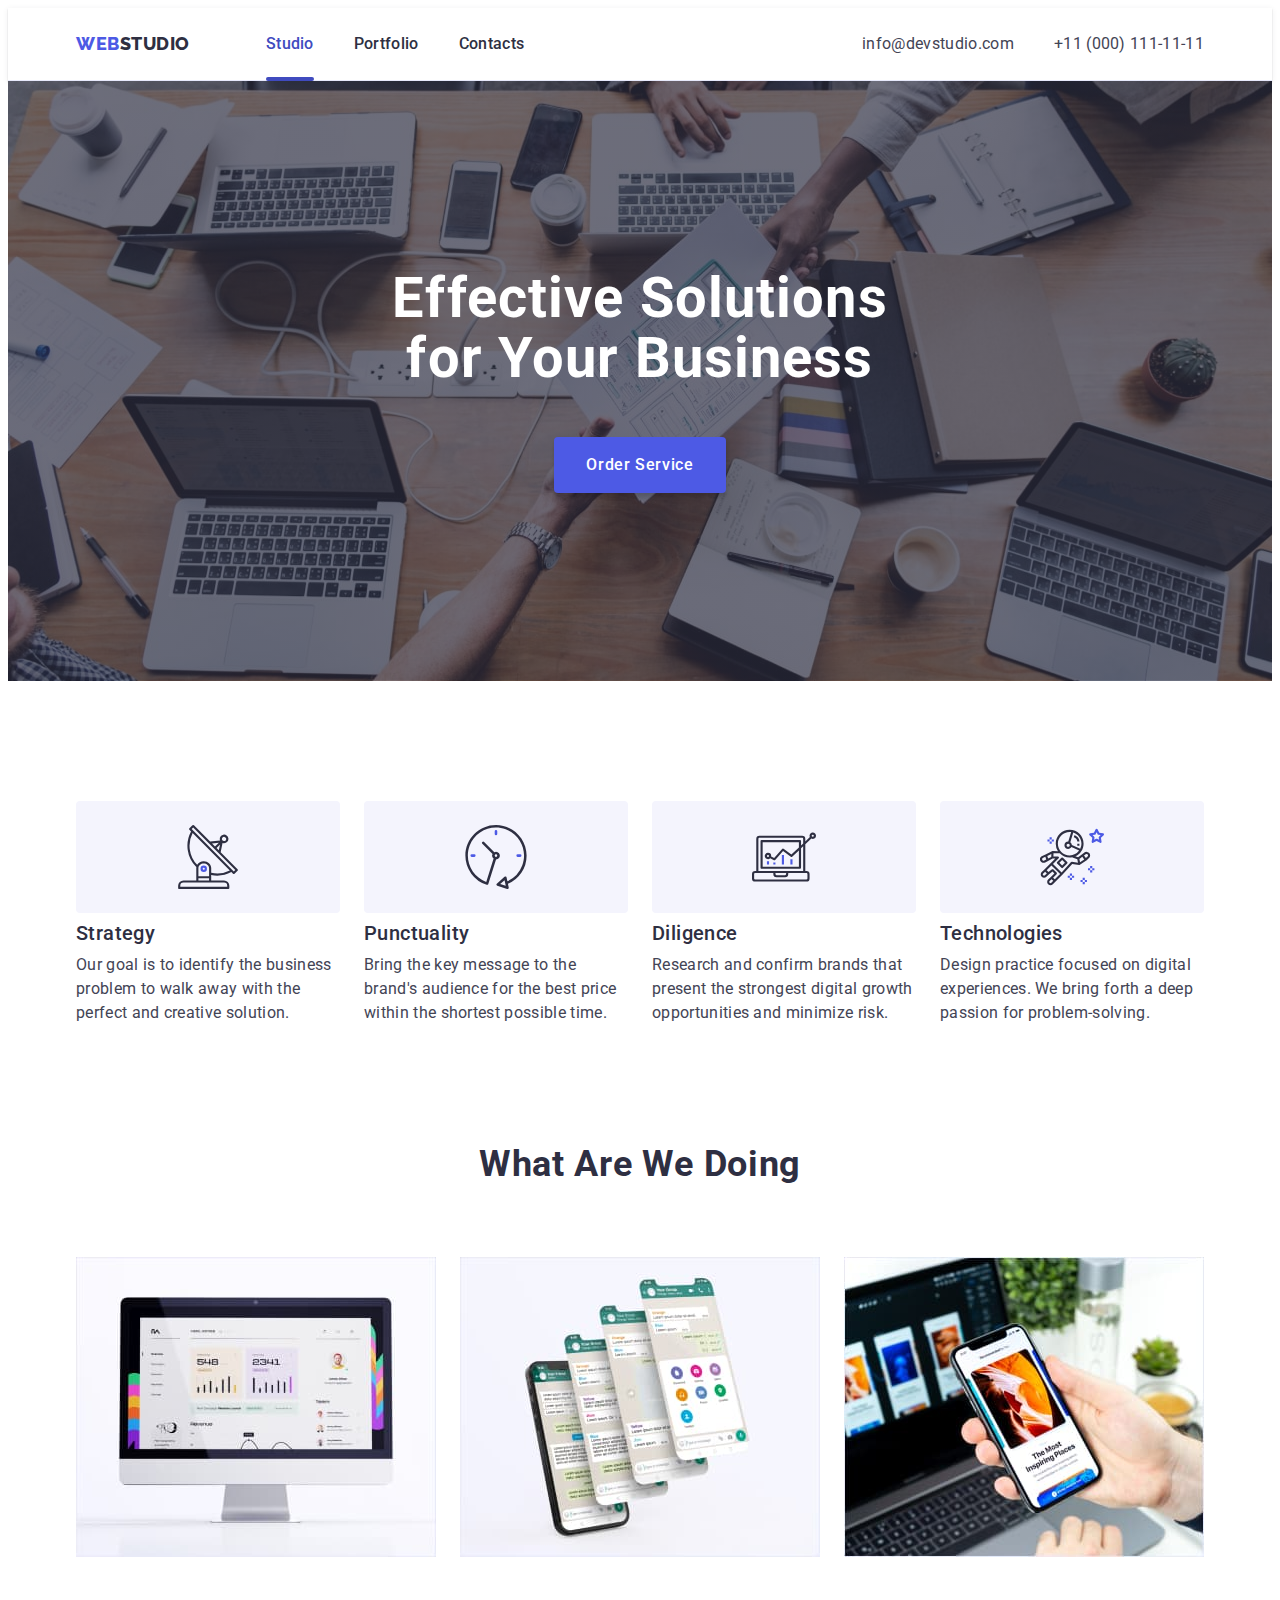
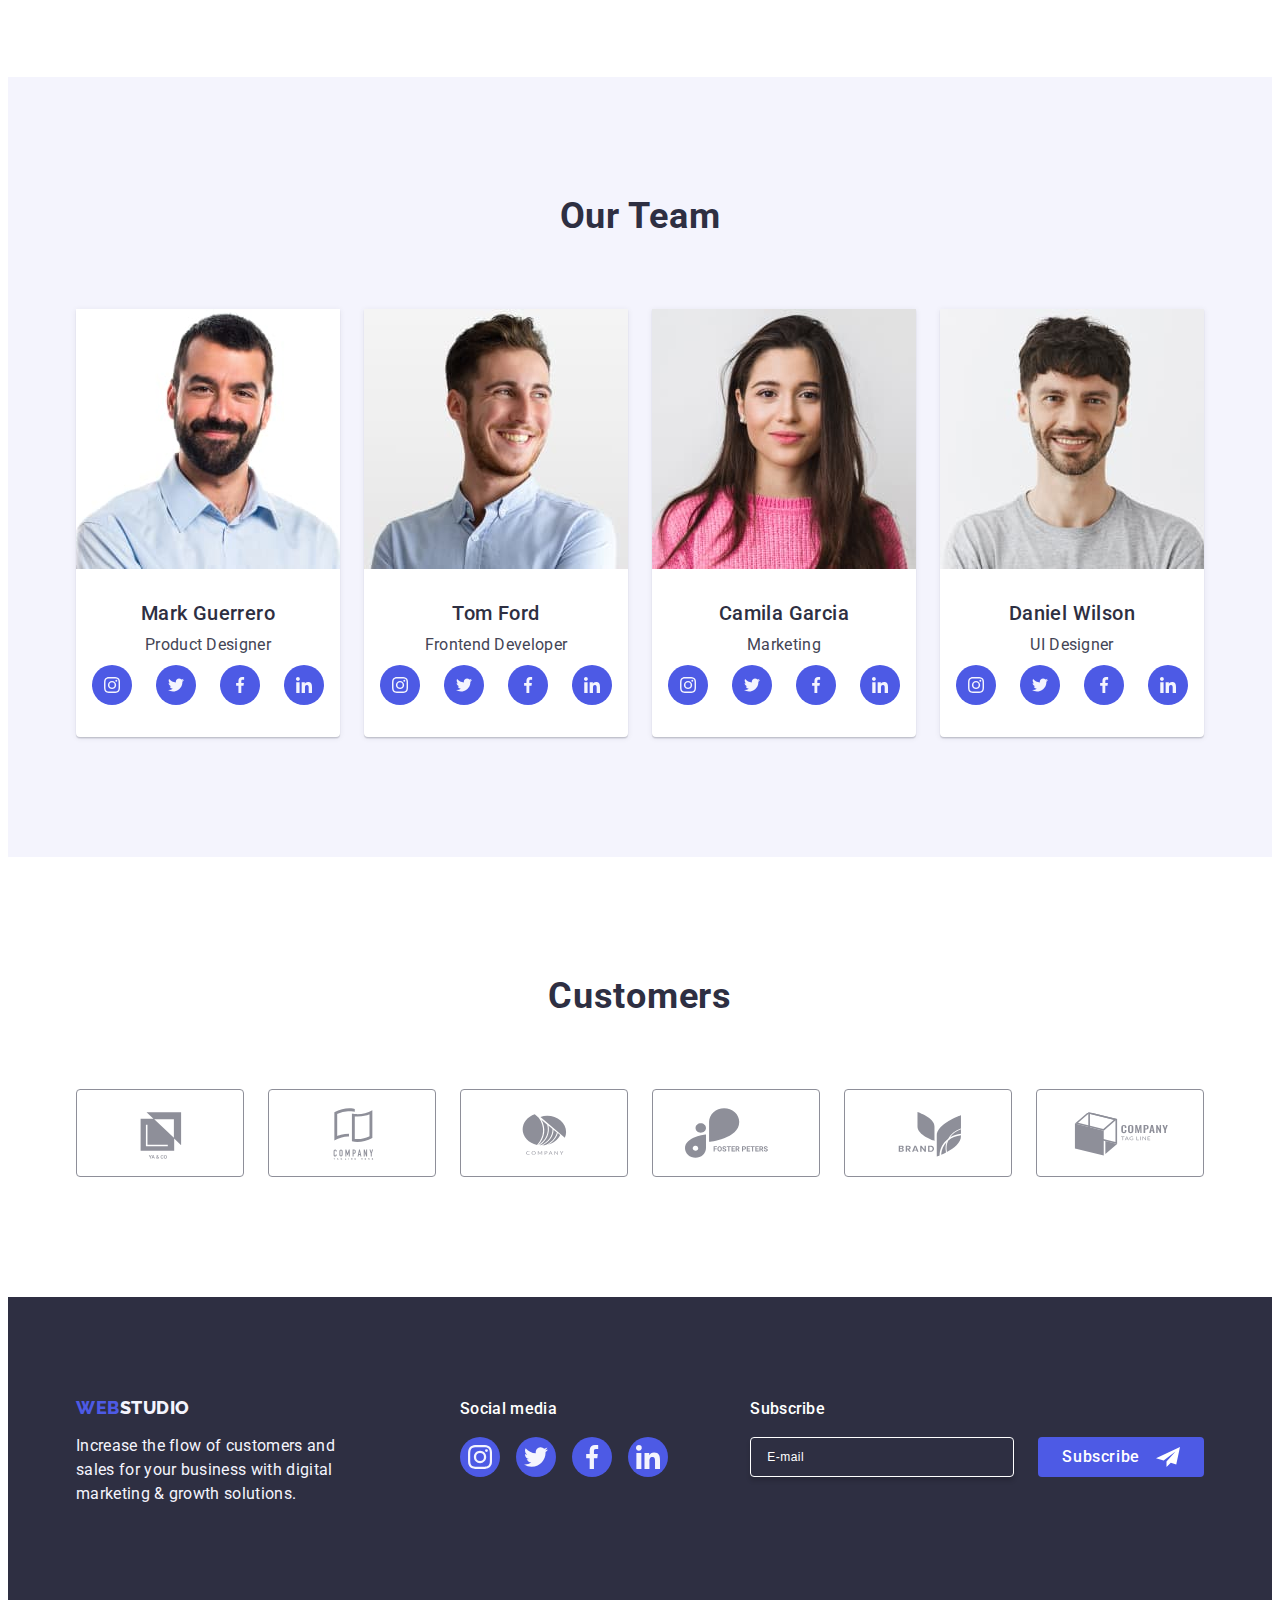
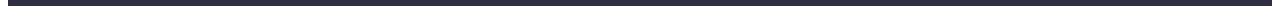
==== commit a8ffe119: "HW 5 result 1" ====
--- a/index.html
+++ b/index.html
@@ -360,6 +360,18 @@
                         </li>
                     </ul>
                 </div>
+                <div class="footer-form-wrap">
+                    <p class="footer-form-title">Subscribe</p>
+                    <form class="footer-form">
+                        <input type="email" name="footer-email" id="footer-email-input" class="footer-email-input" placeholder="E-mail">
+                        <button type="submit" class="footer-form-btn">
+                            <span>Subscribe</span>
+                            <svg class="footer-btn-icon" width="24" height="24">
+                                <use href="./images/icons.svg#icon-paper-plane"></use>
+                            </svg>
+                        </button>
+                    </form>
+                </div>
             </div>
         </footer>
         <div class="backdrop is-hidden" data-modal>
@@ -371,29 +383,48 @@
                 </button>
                 <p class="modal-title">Leave your contacts and we will call you back</p>
                 <form>
-                    <label for="input-user-name" class="modal-label">Name</label>
-                    <div class="modal-input-icon">
-                        <input name="user-name" class="modal-input" type="text" id="input-user-name"/>
-                        <svg class="modal-icon" width="18" height="18">
-                            <use href="./images/icons.svg#user-icon"></use>
-                        </svg>
+                    <div class="form-element-input">
+                        <label for="input-user-name" class="modal-label">Name</label>
+                        <div class="modal-input-icon">
+                            <input name="user-name" class="modal-input" type="text" id="input-user-name">
+                            <svg class="modal-icon" width="18" height="18">
+                                <use href="./images/icons.svg#user-icon"></use>
+                            </svg>
+                        </div>
                     </div>
-                    <label for="input-user-phone" class="modal-label">Phone</label>
-                    <div class="modal-input-icon">
-                        <input name="user-phone" class="modal-input" type="tel" id="input-user-phone" />
-                        <svg class="modal-icon" width="18" height="24">
-                            <use href="./images/icons.svg#phone-icon"></use>
-                        </svg>
+                    <div class="form-element-input">
+                        <label for="input-user-phone" class="modal-label">Phone</label>
+                        <div class="modal-input-icon">
+                            <input name="user-phone" class="modal-input" type="tel" id="input-user-phone">
+                            <svg class="modal-icon" width="18" height="24">
+                                <use href="./images/icons.svg#phone-icon"></use>
+                            </svg>
+                        </div>
                     </div>
-                    <label for="input-user-email" class="modal-label">Email</label>
-                    <div class="modal-input-icon">
-                        <input name="user-email" class="modal-input" type="email" id="input-user-email" />
-                        <svg class="modal-icon" width="18" height="24">
-                            <use href="./images/icons.svg#email-icon"></use>
-                        </svg>
+                    <div class="form-element-input">
+                        <label for="input-user-email" class="modal-label">Email</label>
+                        <div class="modal-input-icon">
+                            <input name="user-email" class="modal-input" type="email" id="input-user-email">
+                            <svg class="modal-icon" width="18" height="24">
+                                <use href="./images/icons.svg#email-icon"></use>
+                            </svg>
+                        </div>
                     </div>
-                    <label for="comment-text" class="modal-label">Comment</label>
-                    <textarea name="user-comment" id="comment-text" class="modal-text-input" placeholder="Text input"></textarea>
+                    <div class="form-element-text">
+                        <label for="comment-text" class="modal-label">Comment</label>
+                        <textarea name="user-comment" id="comment-text" class="modal-text-input" placeholder="Text input"></textarea>
+                    </div>
+                    <div class="form-element-policy">
+                        <label class="checkbox-label">
+                            <input class="modal-checkbox visually-hidden" type="checkbox" name="form-checkbox" id="policy-checkbox">
+                            <span class="checkbox-square">
+                                <svg class="checkbox-icon" width="10" height="8">
+                                    <use href="./images/icons.svg#icon-vector"></use>
+                                </svg>
+                            </span>
+                            <span>I accept the terms and conditions of the <a href="" class="checkbox-label-link">Privacy Policy</a></span>
+                        </label>
+                    </div>
                     <button type="submit" class="hero-btn">Send</button>
                 </form>
             </div>
--- a/css/styles.css
+++ b/css/styles.css
@@ -467,6 +467,74 @@
     fill: var(--cloud);
 }
 
+.footer-form-wrap {
+    margin-left: auto;
+}
+
+.footer-form {
+    display: flex;
+}
+
+.footer-form-title {
+    color: var(--white);
+        font-weight: 500;
+        line-height: 1.5;
+        letter-spacing: 0.02em;
+        margin-bottom: 16px;
+}
+
+.footer-email-input {
+    min-width: 264px;
+    height: 40px;
+    color: var(--white);
+    border-radius: 4px;
+    padding-left: 16px;
+    padding-right: 16px;
+    outline: none;
+    background-color: transparent;
+    margin-right: 24px;
+        border: 1px solid var(--white);
+        box-shadow: 0px 4px 4px 0px rgba(0, 0, 0, 0.15);
+}
+
+.footer-email-input::placeholder {
+    color: var(--white);
+        font-size: 12px;
+        line-height: 1.5;
+        letter-spacing: 0.04em;
+}
+
+.footer-form-btn {
+    display: flex;
+    height: 40px;
+    min-width: 165px;
+    padding: 8px 24px;
+    color: var(--white);
+    border-radius: 4px;
+    cursor: pointer;
+    font-size: inherit;
+    border: none;
+        font-family: inherit;
+        background-color: var(--iris);
+        text-align: center;
+        font-weight: 500;
+        line-height: 1.5;
+        letter-spacing: 0.04em;
+        justify-content: center;
+        align-items: center;
+        gap: 16px;
+        transition: background-color 250ms cubic-bezier(0.4, 0, 0.2, 1);
+}
+
+.footer-form-btn:hover,
+.footer-form-btn:focus {
+    background-color: var(--ocean);
+}
+
+.footer-btn-icon {
+    fill: currentColor;
+}
+
 .portfolio-btn {
     color: var(--iris);
     background-color: var(--cloud);
@@ -661,7 +729,18 @@
 
 .modal-input-icon {
     position: relative;
+}
+
+.form-element-input {
     margin-bottom: 8px;
+}
+
+.form-element-text {
+    margin-bottom: 16px;
+}
+
+.form-element-policy {
+    margin-bottom: 24px;
 }
 
 .modal-input {
@@ -670,20 +749,22 @@
     height: 40px;
     padding-left: 38px;
     border-radius: 4px;
+    outline: none;
         border: 1px solid var(--navyblue-modal);
         transition: border-color 250ms cubic-bezier(0.4, 0, 0.2, 1);
 }
 
-.modal-input:active {
+.modal-input:focus {
     border-color: var(--iris);
 }
 
-.modal-input:active .modal-icon {
+.modal-input:focus + .modal-icon {
     fill: var(--iris);
 }
 
 .modal-icon {
     position: absolute;
+    cursor: pointer;
     left: 16px;
     top: 50%;
     transform: translateY(-50%);
@@ -698,5 +779,66 @@
     height: 120px;
     max-width: 360px;
         width: 100%;
+        outline: none;
         border: 1px solid var(--navyblue-modal);
-}
+        transition: border-color 250ms cubic-bezier(0.4, 0, 0.2, 1);
+}
+
+.modal-text-input:focus {
+    border-color: var(--iris);
+}
+
+.modal-text-input:focus::placeholder {
+    color: var(--iris);
+}
+
+.modal-text-input::placeholder {
+    color: var(--navyblue-modal);
+    font-size: 12px;
+    line-height: 1.16;
+    letter-spacing: 0.04em;
+    transition: color 250ms cubic-bezier(0.4, 0, 0.2, 1);
+}
+
+.checkbox-label-link {
+    color: var(--iris);
+        font-size: 12px;
+        line-height: 1.33;
+        letter-spacing: 0.04em;
+        text-decoration-line: underline;
+        display: inline-block;
+}
+
+.checkbox-label {
+    color: var(--lightslate);
+    font-size: 12px;
+    line-height: 1.16;
+    letter-spacing: 0.04em;
+}
+
+.checkbox-square {
+    width: 16px;
+    height: 16px;
+    background-color: var(--white);
+    border-radius: 2px;
+    border: 1px solid var(--navyblue-modal);
+    display: inline-flex;
+    justify-content: center;
+    align-items: center;
+    margin-right: 8px;
+    transition: background-color 250ms cubic-bezier(0.4, 0, 0.2, 1), border 250ms cubic-bezier(0.4, 0, 0.2, 1);
+}
+
+.checkbox-icon {
+    fill: transparent;
+    transition: fill 250ms cubic-bezier(0.4, 0, 0.2, 1);
+}
+
+.modal-checkbox:checked + .checkbox-square .checkbox-icon {
+    fill: var(--cloud);
+}
+
+.modal-checkbox:checked + .checkbox-square {
+    background-color: var(--ocean);
+    border: none;
+}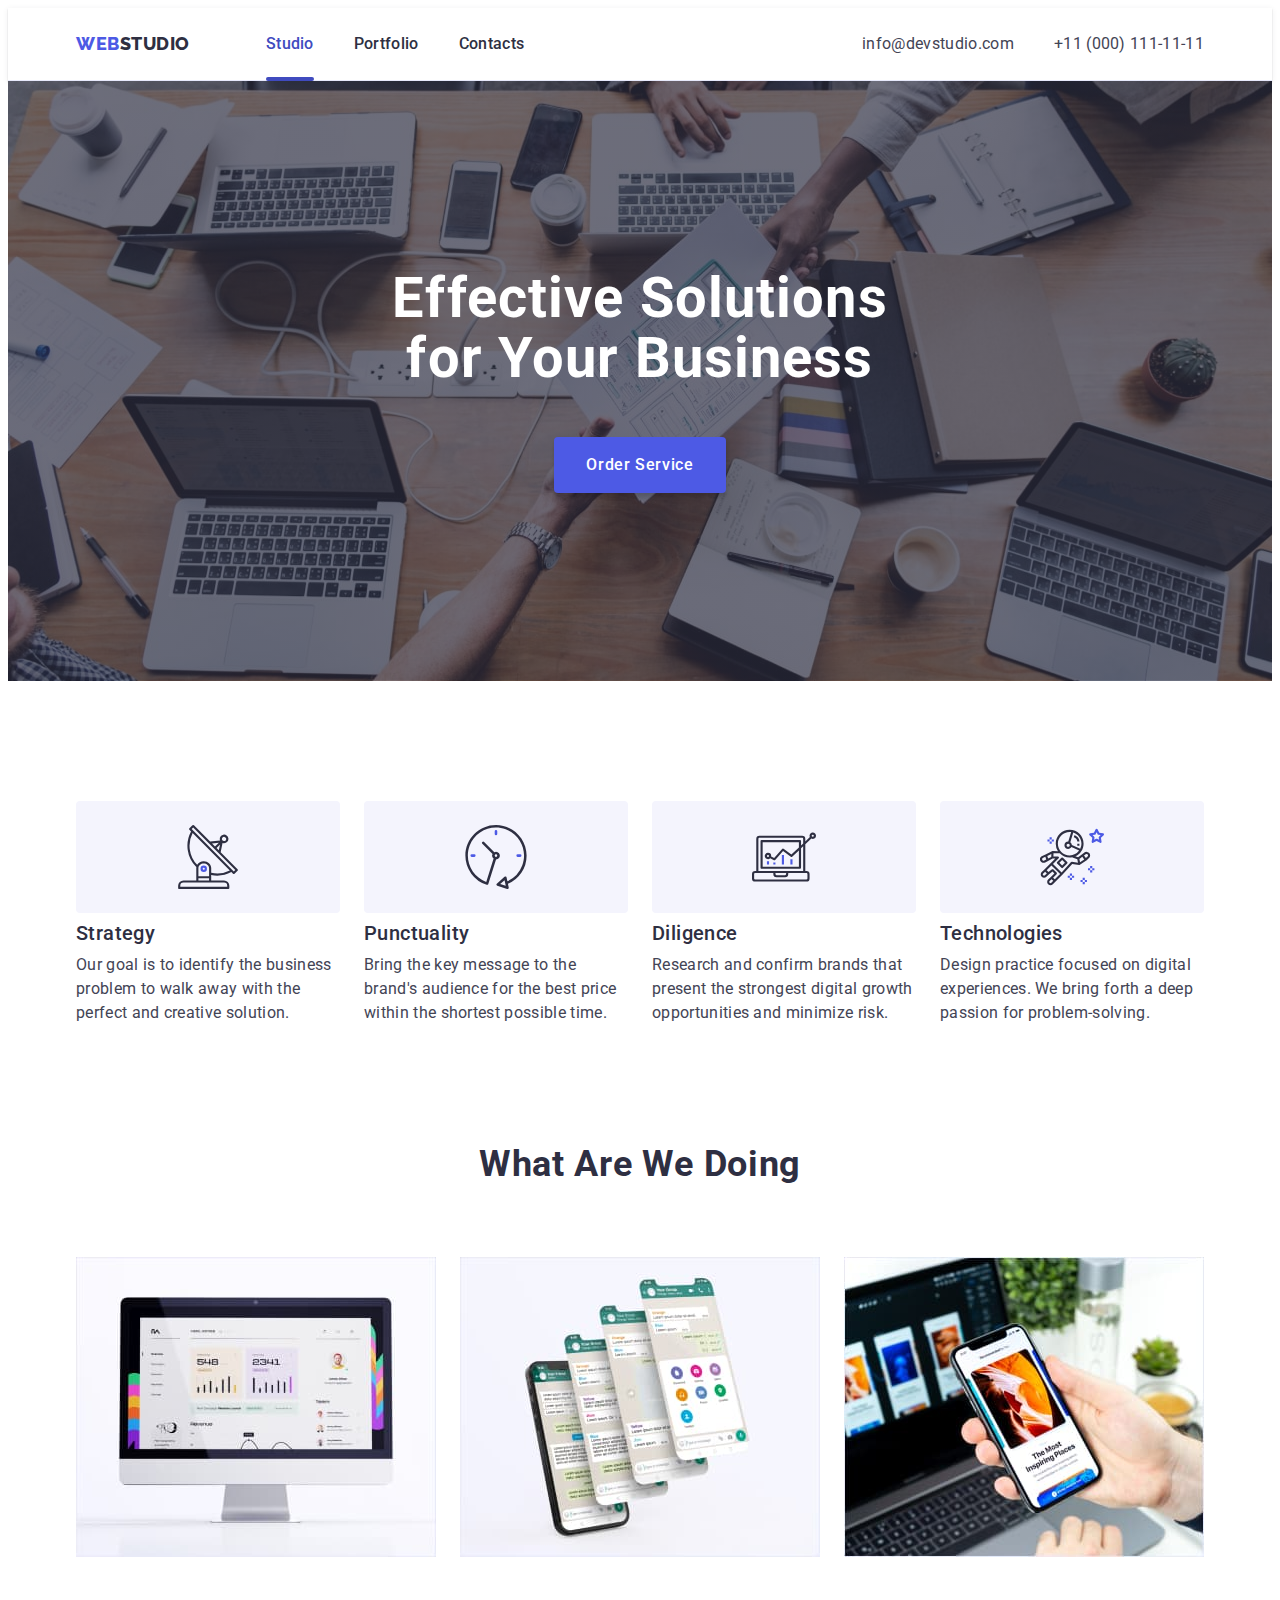
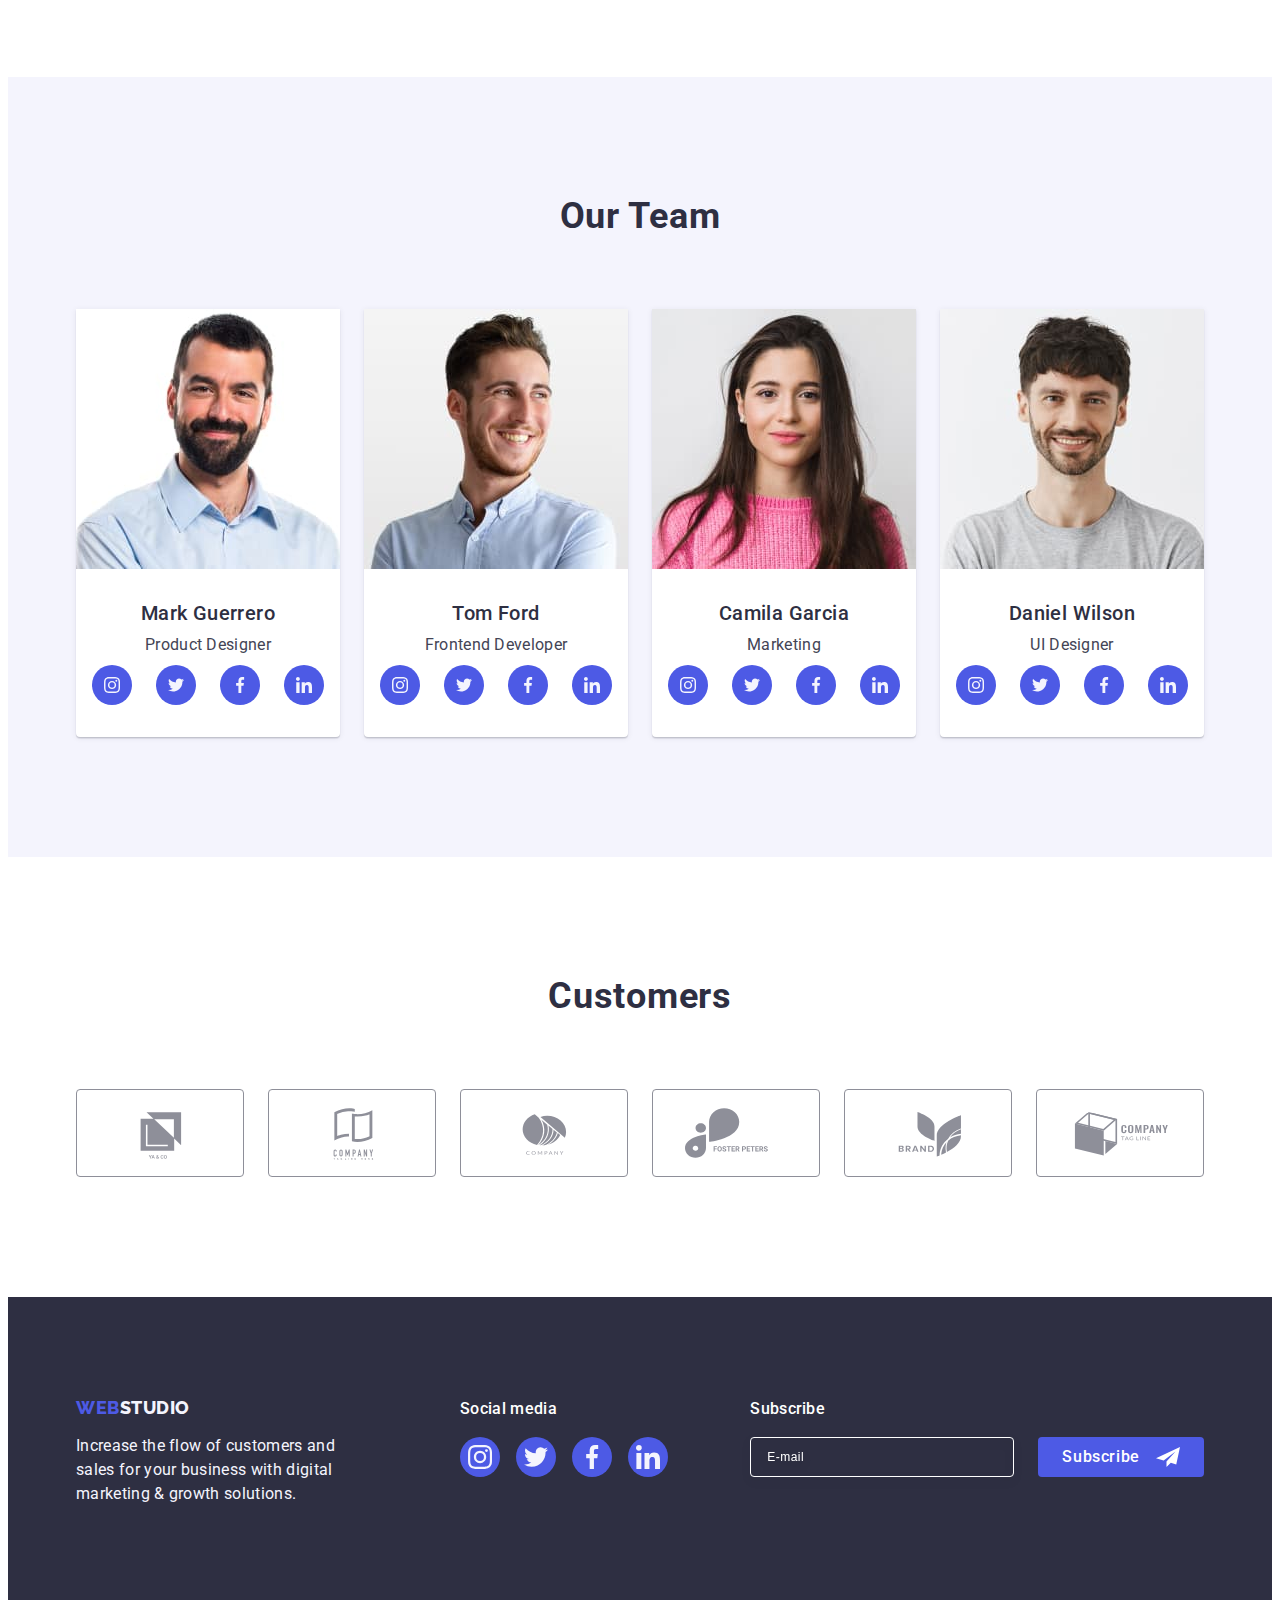
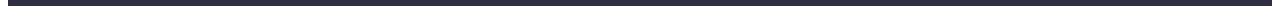
==== commit f840a931: "HW 5 result 2" ====
--- a/index.html
+++ b/index.html
@@ -363,13 +363,15 @@
                 <div class="footer-form-wrap">
                     <p class="footer-form-title">Subscribe</p>
                     <form class="footer-form">
-                        <input type="email" name="footer-email" id="footer-email-input" class="footer-email-input" placeholder="E-mail">
-                        <button type="submit" class="footer-form-btn">
-                            <span>Subscribe</span>
-                            <svg class="footer-btn-icon" width="24" height="24">
-                                <use href="./images/icons.svg#icon-paper-plane"></use>
-                            </svg>
-                        </button>
+                        <label class="footer-form-label">
+                            <input type="email" name="footer-email" id="footer-email-input" class="footer-email-input" placeholder="E-mail">
+                            <button type="submit" class="footer-form-btn">
+                                <span>Subscribe</span>
+                                <svg class="footer-btn-icon" width="24" height="24">
+                                    <use href="./images/icons.svg#icon-paper-plane"></use>
+                                </svg>
+                            </button>
+                        </label>
                     </form>
                 </div>
             </div>
@@ -415,7 +417,7 @@
                         <textarea name="user-comment" id="comment-text" class="modal-text-input" placeholder="Text input"></textarea>
                     </div>
                     <div class="form-element-policy">
-                        <label class="checkbox-label">
+                        <label class="checkbox-label" for="policy-checkbox">
                             <input class="modal-checkbox visually-hidden" type="checkbox" name="form-checkbox" id="policy-checkbox">
                             <span class="checkbox-square">
                                 <svg class="checkbox-icon" width="10" height="8">
--- a/css/styles.css
+++ b/css/styles.css
@@ -471,8 +471,10 @@
     margin-left: auto;
 }
 
-.footer-form {
-    display: flex;
+.footer-form-label {
+    display: flex;
+    gap: 24px;
+
 }
 
 .footer-form-title {
@@ -484,17 +486,19 @@
 }
 
 .footer-email-input {
-    min-width: 264px;
+    width: 264px;
     height: 40px;
     color: var(--white);
+    font-size: 12px;
+    line-height: 1.5;
+    letter-spacing: 0.04em;
     border-radius: 4px;
     padding-left: 16px;
     padding-right: 16px;
     outline: none;
     background-color: transparent;
-    margin-right: 24px;
         border: 1px solid var(--white);
-        box-shadow: 0px 4px 4px 0px rgba(0, 0, 0, 0.15);
+        filter: drop-shadow(0px 4px 4px rgba(0, 0, 0, 0.15));
 }
 
 .footer-email-input::placeholder {
@@ -522,7 +526,6 @@
         letter-spacing: 0.04em;
         justify-content: center;
         align-items: center;
-        gap: 16px;
         transition: background-color 250ms cubic-bezier(0.4, 0, 0.2, 1);
 }
 
@@ -533,6 +536,7 @@
 
 .footer-btn-icon {
     fill: currentColor;
+    margin-left: 16px;
 }
 
 .portfolio-btn {
@@ -812,8 +816,9 @@
 .checkbox-label {
     color: var(--lightslate);
     font-size: 12px;
-    line-height: 1.16;
+    line-height: 1.17;
     letter-spacing: 0.04em;
+    display: block;
 }
 
 .checkbox-square {
@@ -841,4 +846,9 @@
 .modal-checkbox:checked + .checkbox-square {
     background-color: var(--ocean);
     border: none;
+}
+
+.modal-checkbox {
+    background-color: transparent;
+    outline: transparent;
 }